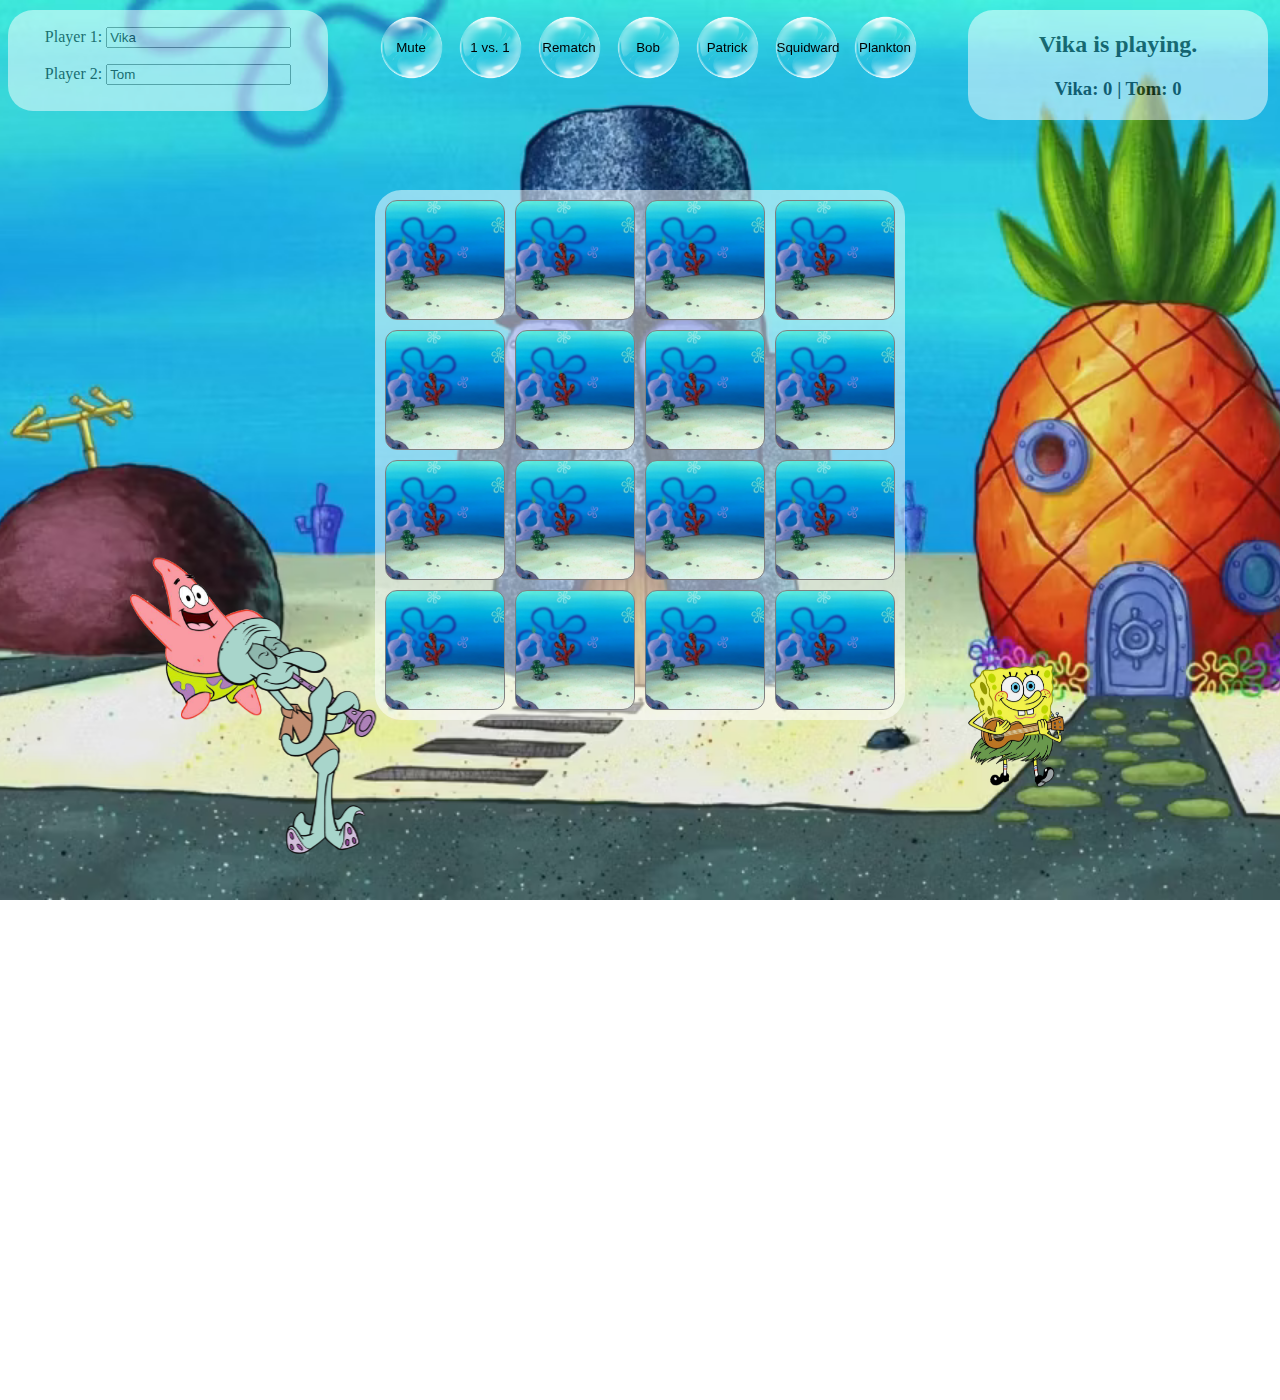
==== index.html @ 60f1c79e "the end" ====
<!DOCTYPE html>
<html lang="en">

<head>
    <meta charset="UTF-8">
    <meta http-equiv="X-UA-Compatible" content="IE=edge">
    <meta name="viewport" content="width=device-width, initial-scale=1.0">
    <title>Sponge Bob - Memo</title>
    <link rel="icon" href="images/icons/pineapple.png">
    <link rel="stylesheet" href="styles/memo.css">
    <link rel="stylesheet" href="styles/bubble.css">
    <link rel="stylesheet" href="styles/form.css">
    <link rel="stylesheet" href="styles/position.css">
    <link rel="stylesheet" href="styles/dancing.css">
    <link rel="stylesheet" href="styles/playing.css">
</head>

<body>
    <div class="form">
        <p>Player 1: <input id="player1" type="text" onmouseleave="checkNameEmpty()"></p>
        <p>Player 2: <input id="player2" type="text" onmouseleave="checkNameEmpty()"></p>
    </div>
    <div class="info">
        <h2 id="playerName"></h2>
        <h3 id="PlayersScore"></h3>
    </div>
    <div class="buttons">
        <audio autoplay loop>
            <source src="songs/theme-song.mp3" type="audio/mpeg">
        </audio>
        <button name="control" id="audio" onclick="toggleAudio()">Mute</button>
        <button name="control" id="newGameVersus" onclick="validatePlayerForm()">1 vs. 1</button>
        <button name="control" id="init" onclick="rematch()">Rematch</button>
        <button name="play" id="playBob" onclick="playAgainst('bob')">Bob</button>
        <button name="play" id="playPatrick" onclick="playAgainst('patrick')">Patrick</button>
        <button name="play" id="playSquidward" onclick="playAgainst('squidward')">Squidward</button>
        <button name="play" id="playPlankton" onclick="playAgainst('plankton')">Plankton</button>
    </div>
    <div class="bubbles">
        <div class="bubble"></div>
        <div class="bubble"></div>
        <div class="bubble"></div>
        <div class="bubble"></div>
        <div class="bubble"></div>
        <div class="bubble"></div>
        <div class="bubble"></div>
        <div class="bubble"></div>
        <div class="bubble"></div>
        <div class="bubble"></div>
        <div class="bubble"></div>
        <div class="bubble"></div>
    </div>
    <div class="cover"></div>
    <div class="board">
        <div id=1 class="square" onclick="showPicture(this)"></div>
        <div id=2 class="square" onclick="showPicture(this)"></div>
        <div id=3 class="square" onclick="showPicture(this)"></div>
        <div id=4 class="square" onclick="showPicture(this)"></div>
        <div id=5 class="square" onclick="showPicture(this)"></div>
        <div id=6 class="square" onclick="showPicture(this)"></div>
        <div id=7 class="square" onclick="showPicture(this)"></div>
        <div id=8 class="square" onclick="showPicture(this)"></div>
        <div id=9 class="square" onclick="showPicture(this)"></div>
        <div id=10 class="square" onclick="showPicture(this)"></div>
        <div id=11 class="square" onclick="showPicture(this)"></div>
        <div id=12 class="square" onclick="showPicture(this)"></div>
        <div id=13 class="square" onclick="showPicture(this)"></div>
        <div id=14 class="square" onclick="showPicture(this)"></div>
        <div id=15 class="square" onclick="showPicture(this)"></div>
        <div id=16 class="square" onclick="showPicture(this)"></div>
    </div>
    <div id="jellyfish" class="notHere">
        <img src="images/playing/jellyfish.png" alt="jellyfish">
    </div>
    <div id="squidward" class="not-dancing">
        <img src="images/not-dancing/squidward-not-dancing.png" alt="squidward">
    </div>
    <div id="patrick" class="not-dancing">
        <img src="images/not-dancing/patrick-not-dancing.png" alt="patrick">
    </div>
    <div id="bob" class="not-dancing">
        <img src="images/not-dancing/bob-not-dancing.png" alt="bob">
    </div>
    <div id="plankton" class="out-left">
        <img src="images/playing/plankton-playing.png" alt="plankton">
    </div>
    <div id="karen" class="out-left">
        <img src="images/playing/karen.png" alt="karen">
    </div>
    <div id="bubblePlankton" class="out-down">
        <img src="images/backgrounds/bubble.png" alt="bubble">
    </div>
    <script src="scripts/models/ai-info.js"></script>
    <script src="scripts/models/card.js"></script>
    <script src="scripts/models/ai.js"></script>
    <script src="scripts/models/player.js"></script>
    <script src="scripts/helper.js"></script>
    <script src="scripts/memo-init.js"></script>
    <script src="scripts/memo-game.js"></script>
    <script src="scripts/ai-process.js"></script>
    <script src="scripts/form.js"></script>
</body>

</html>
---- styles/memo.css ----
body {
    background: url(../images/backgrounds/background.png) center fixed;
    background-size: cover;
    background-repeat: no-repeat;
    overflow: hidden;
}

.board {
    display: grid;
    grid-template-columns: 120px 120px 120px 120px;
    grid-template-rows: 120px 120px 120px 120px;
    grid-column-gap: 10px;
    grid-row-gap: 10px;
    margin-left: calc((100% - (4 * 120px + 3 * 10px)) / 2);
    margin-right: calc((100% - (4 * 100px + 3 * 10px)) / 2);
    margin-top: calc((100vh - 500px) / 2);
}

.square {
    border: 1px solid;
    border-radius: 10%;
    display: flex;
    align-items: flex-end;
    justify-content: center;
    border-color: gray;
    background-image: url(../images/backgrounds/card-background.png);
    background-size: cover;
    z-index: 3;
}

.cover {
    position: absolute;
    left: calc(((100% - (4 * 120px + 3 * 10px)) / 2) - 10px);
    margin-top: -10px;
    z-index: -1;
    height: calc(((4 * 120px + 3 * 10px) + 20px));
    width: calc(((4 * 120px + 3 * 10px) + 20px));
    background-color: white;
    opacity: 50%;
    border-radius: 5%;
}

.square > img {
    height: 80px;
    margin-bottom: 10px;
}
.square > img.squidward,
.square > img.pearl,
.square > img.krabs {
    height: 100px;
}
.square > img.sandy,
.square > img.puff,
.square > img.patrick {
    height: 90px;
}
.square > img.plankton {
    height: 70px;
}
.square > img.gary {
    height: 40px;
}

.square.hidden {
    cursor: pointer;
}
.square.hidden:hover {
    animation: blinking 0.5s linear infinite;
}
.hidden > img {
    visibility: hidden;
}

@keyframes blinking {
    0% {
        border-color: gray;
    }
    50% {
        border-color: white;
    }
    100% {
        border-color: gray;
    }
}

.form {
    position: absolute;
    top: 0;
    margin-top: 10px;
    text-align: center;

    width: 25%;
    background-color: white;
    opacity: 50%;
    margin-top: 10px;
    padding-top: 1px;
    padding-bottom: 10px;
    border-radius: 25px;
}
.buttons {
    position: absolute;
    top: 0;
    margin-top: 10px;
    margin-left: 25%;
    text-align: center;
    width: 50%;
}
.info {
    position: absolute;
    top: 0;
    margin-top: 10px;
    text-align: center;

    width: calc(25% - 20px);
    background-color: white;
    opacity: 50%;
    margin-top: 10px;
    padding-top: 1px;
    padding-bottom: 1px;
    margin-left: 75%;
    border-radius: 25px;
}
.alone {
    border-color: red;
}
.player1 {
    border-color: yellow;
}
.player2 {
    border-color: aqua;
}
---- styles/bubble.css ----
.bubbles {
    position: absolute;
    width: 100%;
    height: 100%;
    z-index: -2;
    overflow: hidden;
    top: 0;
    bottom: 0;
}

.bubble {
    position: absolute;
    bottom: -100px;
    width: 40px;
    height: 40px;
    background-image: url(../images/backgrounds/bubble.png);
    background-size: cover;
    animation: rise 10s infinite ease-in;
}

.bubble:nth-child(1) {
    width: 40px;
    height: 40px;
    left: 50%;
    animation-duration: 8s;
}

.bubble:nth-child(2) {
    width: 20px;
    height: 20px;
    left: 15%;
    animation-duration: 5s;
    animation-delay: 1s;
}

.bubble:nth-child(3) {
    width: 50px;
    height: 50px;
    left: 30%;
    animation-duration: 7s;
    animation-delay: 2s;
}

.bubble:nth-child(4) {
    width: 70px;
    height: 70px;
    left: 10%;
    animation-duration: 9s;
    animation-delay: 0s;
}

.bubble:nth-child(5) {
    width: 35px;
    height: 35px;
    left: 55%;
    animation-duration: 6s;
    animation-delay: 1s;
}

.bubble:nth-child(6) {
    width: 45px;
    height: 45px;
    left: 65%;
    animation-duration: 8s;
    animation-delay: 3s;
}

.bubble:nth-child(7) {
    width: 80px;
    height: 80px;
    left: 70%;
    animation-duration: 10s;
    animation-delay: 2s;
}

.bubble:nth-child(8) {
    width: 40px;
    height: 40px;
    left: 75%;
    animation-duration: 6s;
    animation-delay: 2s;
}

.bubble:nth-child(9) {
    width: 15px;
    height: 15px;
    left: 75%;
    animation-duration: 5s;
    animation-delay: 1s;
}

.bubble:nth-child(10) {
    width: 80px;
    height: 80px;
    left: 20%;
    animation-duration: 9s;
    animation-delay: 4s;
}

.bubble:nth-child(11) {
    width: 70px;
    height: 70px;
    left: 3%;
    animation-duration: 9s;
    animation-delay: 4s;
}

.bubble:nth-child(12) {
    width: 60px;
    height: 60px;
    left: 85%;
    animation-duration: 7s;
    animation-delay: 2s;
}

@keyframes rise {
    0% {
        bottom: -100px;
        transform: translateX(0);
    }

    50% {
        transform: translate(100px);
    }

    100% {
        bottom: 1080px;
        transform: translateX(-200px);
    }
}
---- styles/form.css ----
button {
  cursor: pointer;
}

button:disabled {
  cursor: auto;
}

button {
  background-color: transparent;
  border-color: transparent;
  background-image: url('../images/backgrounds/bubble.png');
  background-size: cover;
  width: 75px;
  height: 75px;
  border-radius: 50%;
}

button:not(:disabled):hover {
  background-blend-mode: overlay;
  background-size: 130%;
  background-position: center;
}

button:active {
  background-color: skyblue;
}
---- styles/position.css ----
#bob,
#patrick {
    z-index: -6;
}

#bob,
#patrick,
#squidward,
#plankton,
#karen,
#bubblePlankton {
    position: absolute;
    display: flex;
    align-items: flex-end;
}

#bob,
#patrick,
#squidward {
    transition: left 1s, bottom 1s, height 1s;
}

#bob {
    left: 75%;
    bottom: 12%;
    height: 135px;
}

#patrick {
    transform: rotateY(180deg);
    left: 10%;
    bottom: 20%;
    height: 165px;
}

#squidward {
    z-index: -3;
    transform: rotateY(180deg);
    left: 20%;
    bottom: 5%;
    height: 260px;
}

#plankton {
    bottom: calc(10% + 385px);
    height: 100px;
    left: -225px;
    z-index: -4;
}

#karen {
    z-index: -5;
    bottom: 10%;
    height: 400px;
    left: -300px;
}

#plankton > img,
#karen > img,
#bubblePlankton > img {
    height: 100%;
}

#bubblePlankton {
    bottom: -90px;
    height: 80px;
    left: calc(14% + 75px);
    z-index: -4;
}
---- styles/dancing.css ----
#bob > img,
#patrick > img,
#squidward > img {
    height: 100%;
}

#patrick.not-dancing > img {
    transform: translateX(-30px);
    height: 110%;
}
#patrick.dancing {
    animation: patrickDancingSmooth 0.8s linear infinite;
}
#patrick.dancing > img {
    content: url("../images/dancing/patrick-dancing-2.png");
    animation: dancing 0.8s linear infinite;
}

#squidward.dancing > img {
    content: url("../images/dancing/squidward-dancing.png");
    animation: squidwardDancing 0.7s linear infinite;
    height: 280px;
    transform: translateX(50px);
    margin-bottom: -15px;
}

#bob.not-dancing > img {
    transform: translateX(25px);
    height: 95%;
}
#bob.dancing {
    animation: bobDancingSmooth 1s linear infinite;
    transform: rotateY(180deg);
}
#bob.dancing > img {
    transform: rotateY(180deg);
    content: url("../images/dancing/bob-dancing.png");
    animation: dancing 1s linear infinite;
}

@keyframes dancing {
    0% { transform: rotate(10deg); }
    50% { transform: rotate(-5deg); }
    100% { transform: rotate(10deg); }
}
@keyframes patrickDancingSmooth {
    50% { height: 175px; }
}

@keyframes bobDancingSmooth {
    50% { height: 145px }
}

@keyframes squidwardDancing {
    50%  { height: 290px; }
}
---- styles/playing.css ----
#jellyfish {
    position: absolute;
    display: flex;
    align-items: flex-end;
    z-index: -6;
}
#jellyfish.notHere {
    left: 150%;
    top: 100%;
    height: 500px;
}
#jellyfish.toPatrick {
    left: 10%;
    top: 72%;
    height: 180px;
    transition: left 1s, top 1s, height 1s;
}
#jellyfish.toBob {
    left: 75%;
    top: 75%;
    height: 190px;
    transition: left 1s, top 1s, height 1s;
}
#jellyfish.toSquidward {
    left: 18%;
    top: 82%;
    height: 300px;
    transition: left 1s, top 1s, height 1s;
    z-index: -5;
}
#jellyfish.isHere {
    left: 14%;
    top: 310px;
    height: 300px;
    transition: left 1s, top 1s, height 1s;
    z-index: -5;
}
#jellyfish.isHere.withBob {
    animation: withBob 0.7s normal;
}
#jellyfish.goAway {
    left: -50px;
    top: -50px;
    height: 50px;
    transition: left 1s, top 1s, height 1s;
    z-index: -5;
}
#jellyfish.goAway.fromPatrick {
    z-index: -7;
}
#jellyfish.goAwayWithBob {
    left: calc(100% + 50px);
    top: -50px;
    height: 50px;
    transition: left 1s, top 1s, height 1s;
    animation: withBobAway 1s normal;
}
#jellyfish > img {
    height: 100%;
    animation: jellyfishMove 3s linear infinite;
}

#bob.playing,
#patrick.playing,
#squidward.playing {
    left: 18%;
    bottom: calc(100% - 400px);
    z-index: -4;
}

#bob.playing {
    height: 175px;
}
#bob.playing > img {
    transform: rotateY(180deg);
    content: url("../images/playing/bob-playing.png");
    animation: playerMove 2.5s linear infinite;
}
#bob.playing.lost > img {
    transform: translateX(-50px);
    height: 115%;
    content: url("../images/playing/bob-lost.png");
}
#bob.playing.won > img {
    transform: translateX(-50px);
    height: 110%;
    content: url("../images/playing/bob-won.png");
}
#bob.playing.invisible {
    animation: invisible 0.7s normal;
}
#bob.notHere {
    left: 120%;
    bottom: 20%;
    height: 165px;
    animation: invisible 1s normal;
}

#patrick.playing {
    height: 230px;
}
#patrick.playing > img {
    transform: translateX(-30px);
    content: url("../images/playing/patrick-playing.png");
    animation: playerMove 2.5s linear infinite;
}
#patrick.playing.lost {
    height: 200px;
}
#patrick.playing.lost > img {
    content: url("../images/playing/patrick-lost.png");
}

#squidward.playing {
    height: 240px;
}
#squidward.playing > img {
    content: url("../images/playing/squidward-playing.png");
    transform: rotateY(180deg);
    margin-bottom: 20px;
    animation: playerMove 2.5s linear infinite;
}
#squidward.playing.lost > img {
    content: url("../images/playing/squidward-lost.png");
}
#squidward.playing.won > img {
    content: url("../images/playing/squidward-won.png");
}

#plankton.transition,
#karen.transition {
    transition: left 2s, bottom 2s, height 2s;
}
#bubblePlankton.transition {
    transition: bottom 2s;
}

#plankton.playing {
    left: calc(14% + 75px);
}
#karen.playing {
    left: 14%;
}
#plankton.playing > img {
    animation: planktonMove 1s linear infinite;
}
#plankton.leaving {
    transition: bottom 5s;
    bottom: calc(100% + 100px);
}
#plankton.leaving > img {
    content: url("../images/playing/plankton-leaving.png");
    height: 70%;
}

.goBack > img {
    transform: rotateY(180deg);
}

#bubblePlankton.coming {
    bottom: calc(10% + 390px);
}

@keyframes jellyfishMove {
    0%  { width: 95%; height: 110%; }
    50%  {  width: 110%; height: 100%; }
    100%  { width: 95%; height: 110%; }
}

@keyframes planktonMove {
    0%  { transform: rotate(10deg); }
    50%  {  transform: rotate(-5deg); }
    100%  { transform: rotate(10deg); }
}

@keyframes playerMove {
    50%  { height: 107%; }
}

@keyframes withBob {
    0%  { content: url("../images/playing/bob-coming.png"); height: 200px; transform: translateY(-50px); }
    100%  { content: url("../images/playing/bob-coming.png"); height: 330px; transform: translateY(-100px); }
}

@keyframes withBobAway {
    0%  { content: url("../images/playing/bob-coming.png"); height: 330px; transform: rotateY(180deg) translateY(-100px); }
    100%  { content: url("../images/playing/bob-coming.png"); height: 100px; transform: rotateY(180deg); }
}

@keyframes invisible {
    0%  { visibility: hidden; }
    100%  { visibility: hidden; }
}
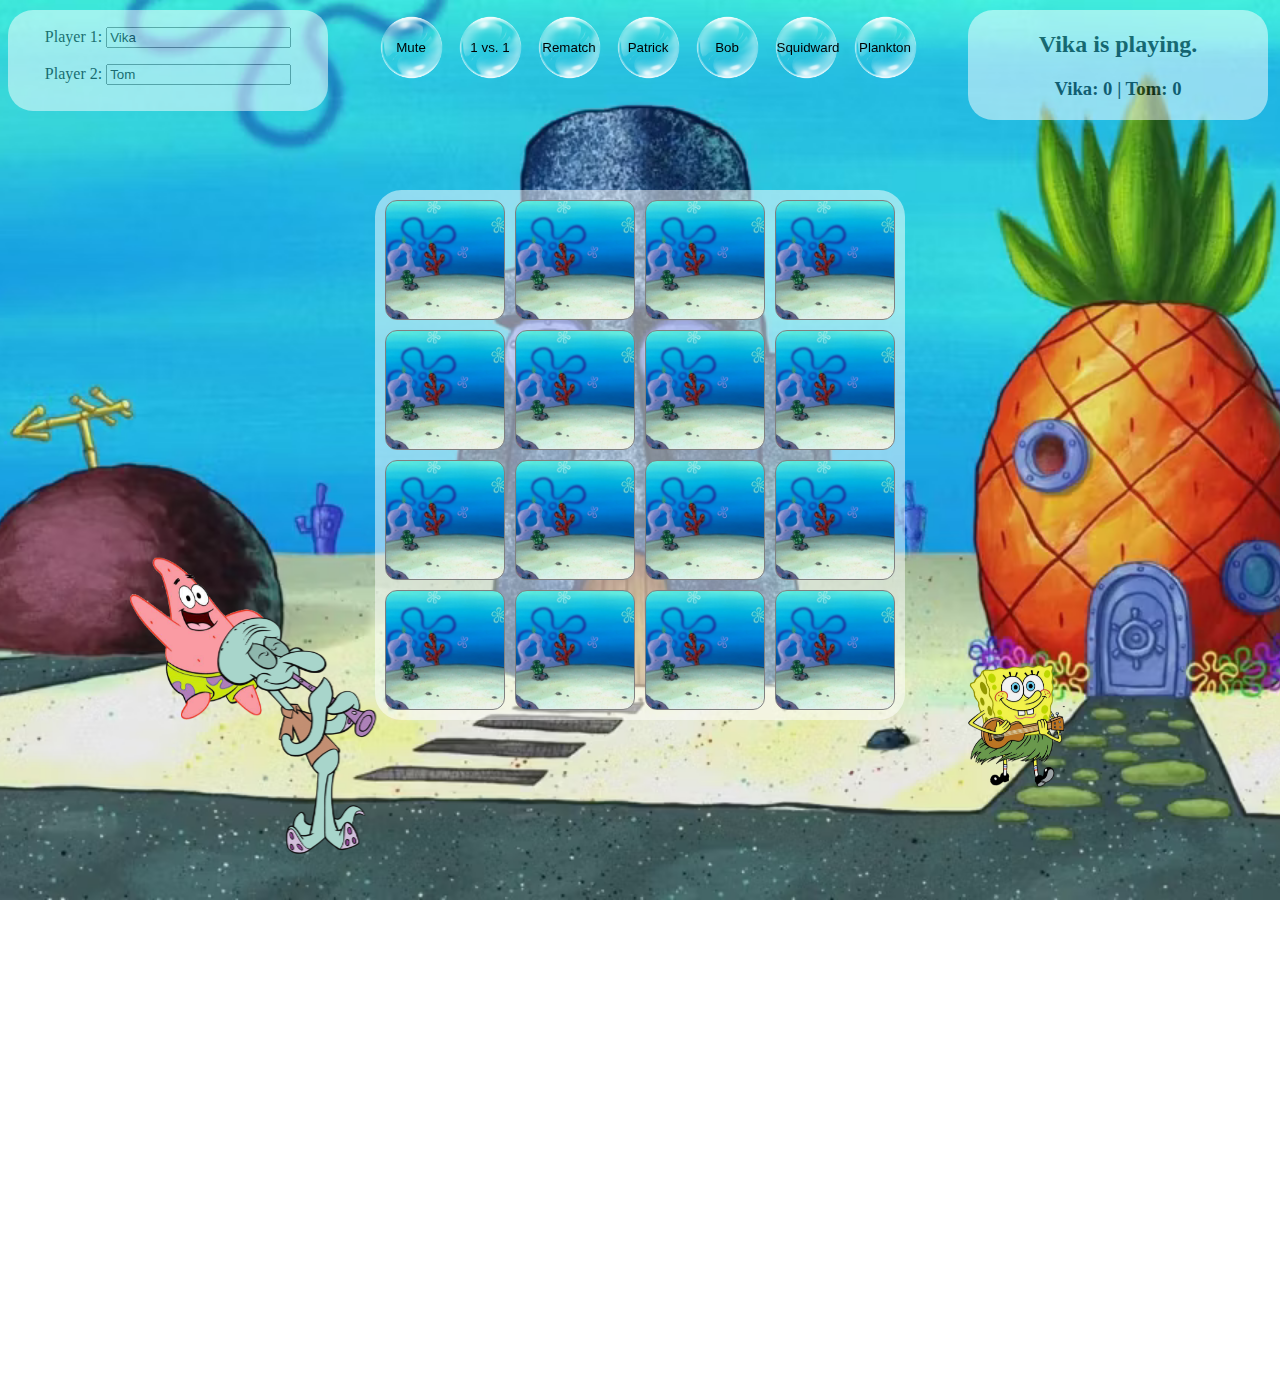
==== commit 1a6674c5: "clean up and refacto" ====
--- a/index.html
+++ b/index.html
@@ -31,8 +31,8 @@
         <button name="control" id="audio" onclick="toggleAudio()">Mute</button>
         <button name="control" id="newGameVersus" onclick="validatePlayerForm()">1 vs. 1</button>
         <button name="control" id="init" onclick="rematch()">Rematch</button>
+        <button name="play" id="playPatrick" onclick="playAgainst('patrick')">Patrick</button>
         <button name="play" id="playBob" onclick="playAgainst('bob')">Bob</button>
-        <button name="play" id="playPatrick" onclick="playAgainst('patrick')">Patrick</button>
         <button name="play" id="playSquidward" onclick="playAgainst('squidward')">Squidward</button>
         <button name="play" id="playPlankton" onclick="playAgainst('plankton')">Plankton</button>
     </div>
--- a/styles/memo.css
+++ b/styles/memo.css
@@ -3,6 +3,7 @@
     background-size: cover;
     background-repeat: no-repeat;
     overflow: hidden;
+    font-family: "Comic Sans MS", "Comic Sans", cursive;
 }
 
 .board {
--- a/styles/dancing.css
+++ b/styles/dancing.css
@@ -12,7 +12,7 @@
     animation: patrickDancingSmooth 0.8s linear infinite;
 }
 #patrick.dancing > img {
-    content: url("../images/dancing/patrick-dancing-2.png");
+    content: url("../images/dancing/patrick-dancing.png");
     animation: dancing 0.8s linear infinite;
 }
 
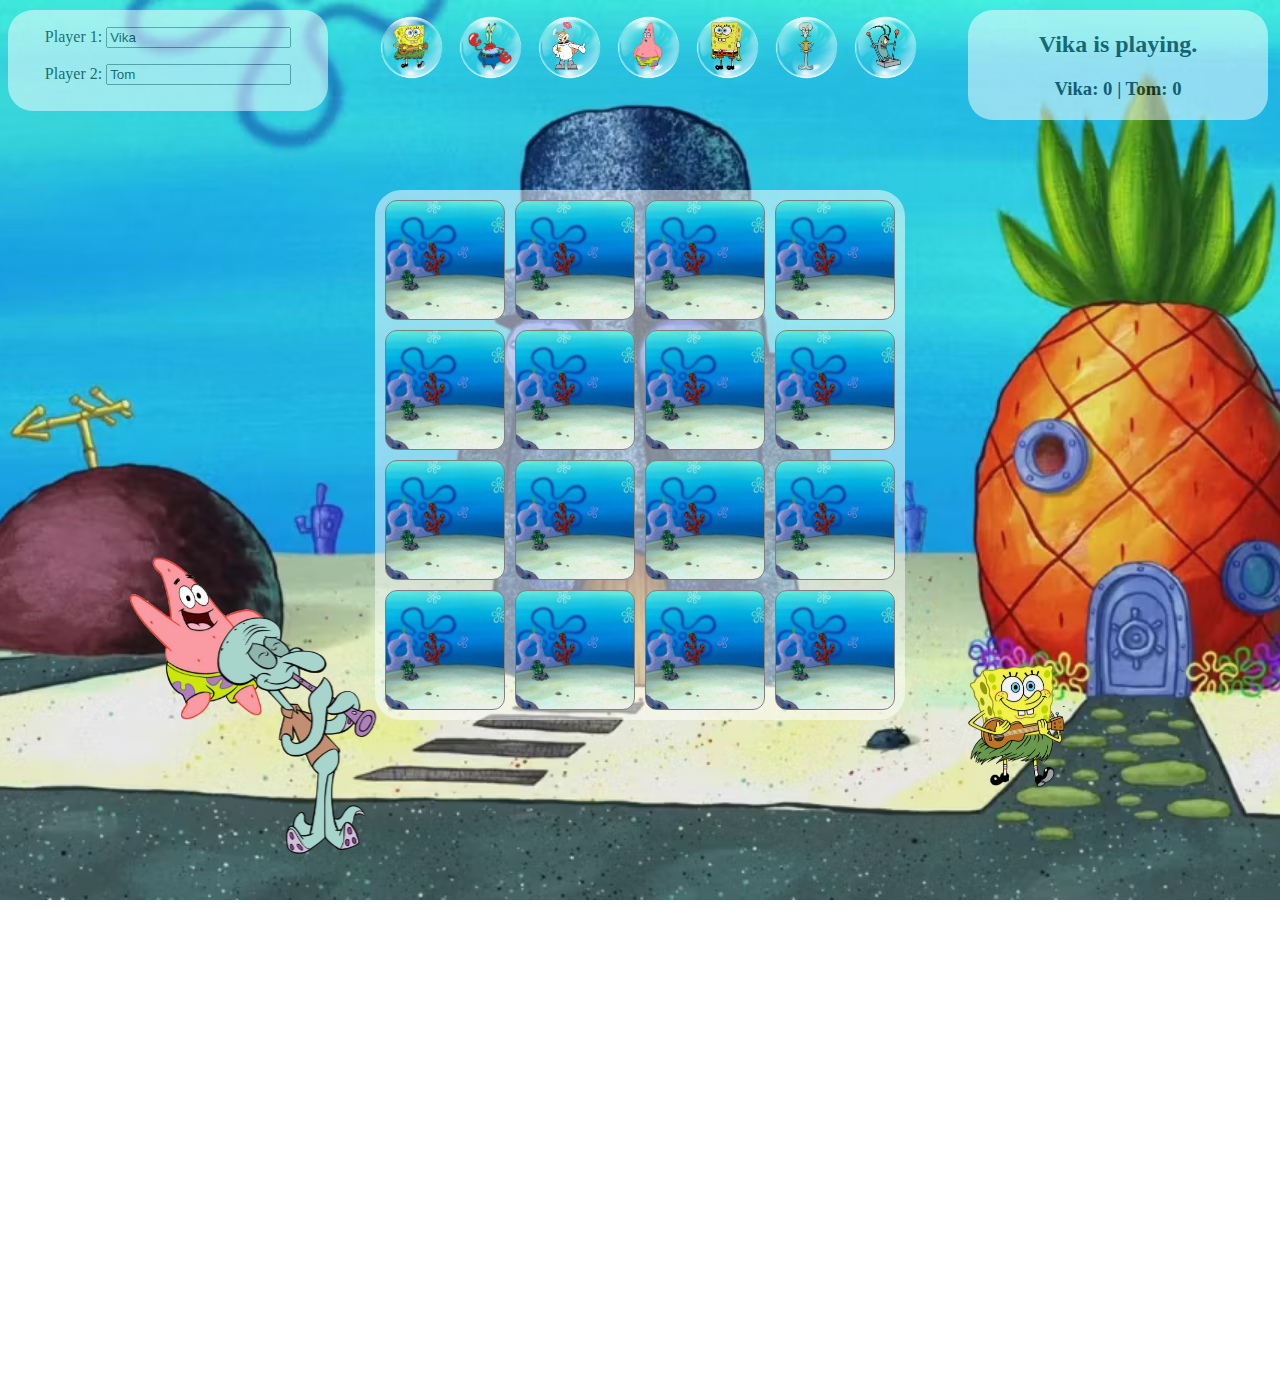
==== commit 705f7baa: "update images" ====
--- a/index.html
+++ b/index.html
@@ -28,13 +28,27 @@
         <audio autoplay loop>
             <source src="songs/theme-song.mp3" type="audio/mpeg">
         </audio>
-        <button name="control" id="audio" onclick="toggleAudio()">Mute</button>
-        <button name="control" id="newGameVersus" onclick="validatePlayerForm()">1 vs. 1</button>
-        <button name="control" id="init" onclick="rematch()">Rematch</button>
-        <button name="play" id="playPatrick" onclick="playAgainst('patrick')">Patrick</button>
-        <button name="play" id="playBob" onclick="playAgainst('bob')">Bob</button>
-        <button name="play" id="playSquidward" onclick="playAgainst('squidward')">Squidward</button>
-        <button name="play" id="playPlankton" onclick="playAgainst('plankton')">Plankton</button>
+        <button name="control" id="audio" onclick="toggleAudio()">
+            <img src="images/dancing/bob-dancing.png" alt="Music">
+        </button>
+        <button name="control" id="init" onclick="rematch()">
+            <img src="images/cards/krabs.png" alt="Rematch">
+        </button>
+        <button name="control" id="newGameVersus" onclick="validatePlayerForm()">
+            <img src="images/cards/sandy.png" alt="versus">
+        </button>
+        <button name="play" id="playPatrick" onclick="playAgainst('patrick')">
+            <img src="images/not-dancing/patrick-not-dancing.png" alt="Patrick">
+        </button>
+        <button name="play" id="playBob" onclick="playAgainst('bob')">
+            <img src="images/not-dancing/bob-not-dancing.png" alt="Bob">
+        </button>
+        <button name="play" id="playSquidward" onclick="playAgainst('squidward')">
+            <img src="images/not-dancing/squidward-not-dancing.png" alt="Squidward">
+        </button>
+        <button name="play" id="playPlankton" onclick="playAgainst('plankton')">
+            <img src="images/playing/plankton-playing.png" alt="Plankton">
+        </button>
     </div>
     <div class="bubbles">
         <div class="bubble"></div>
--- a/styles/form.css
+++ b/styles/form.css
@@ -24,4 +24,17 @@
 
 button:active {
   background-color: skyblue;
+}
+
+button:disabled > img {
+  width: 0;
+}
+
+button > img {
+  background-position: center;
+  height: 70%;
+}
+
+button:not(:disabled):hover > img {
+  height: 50%;
 }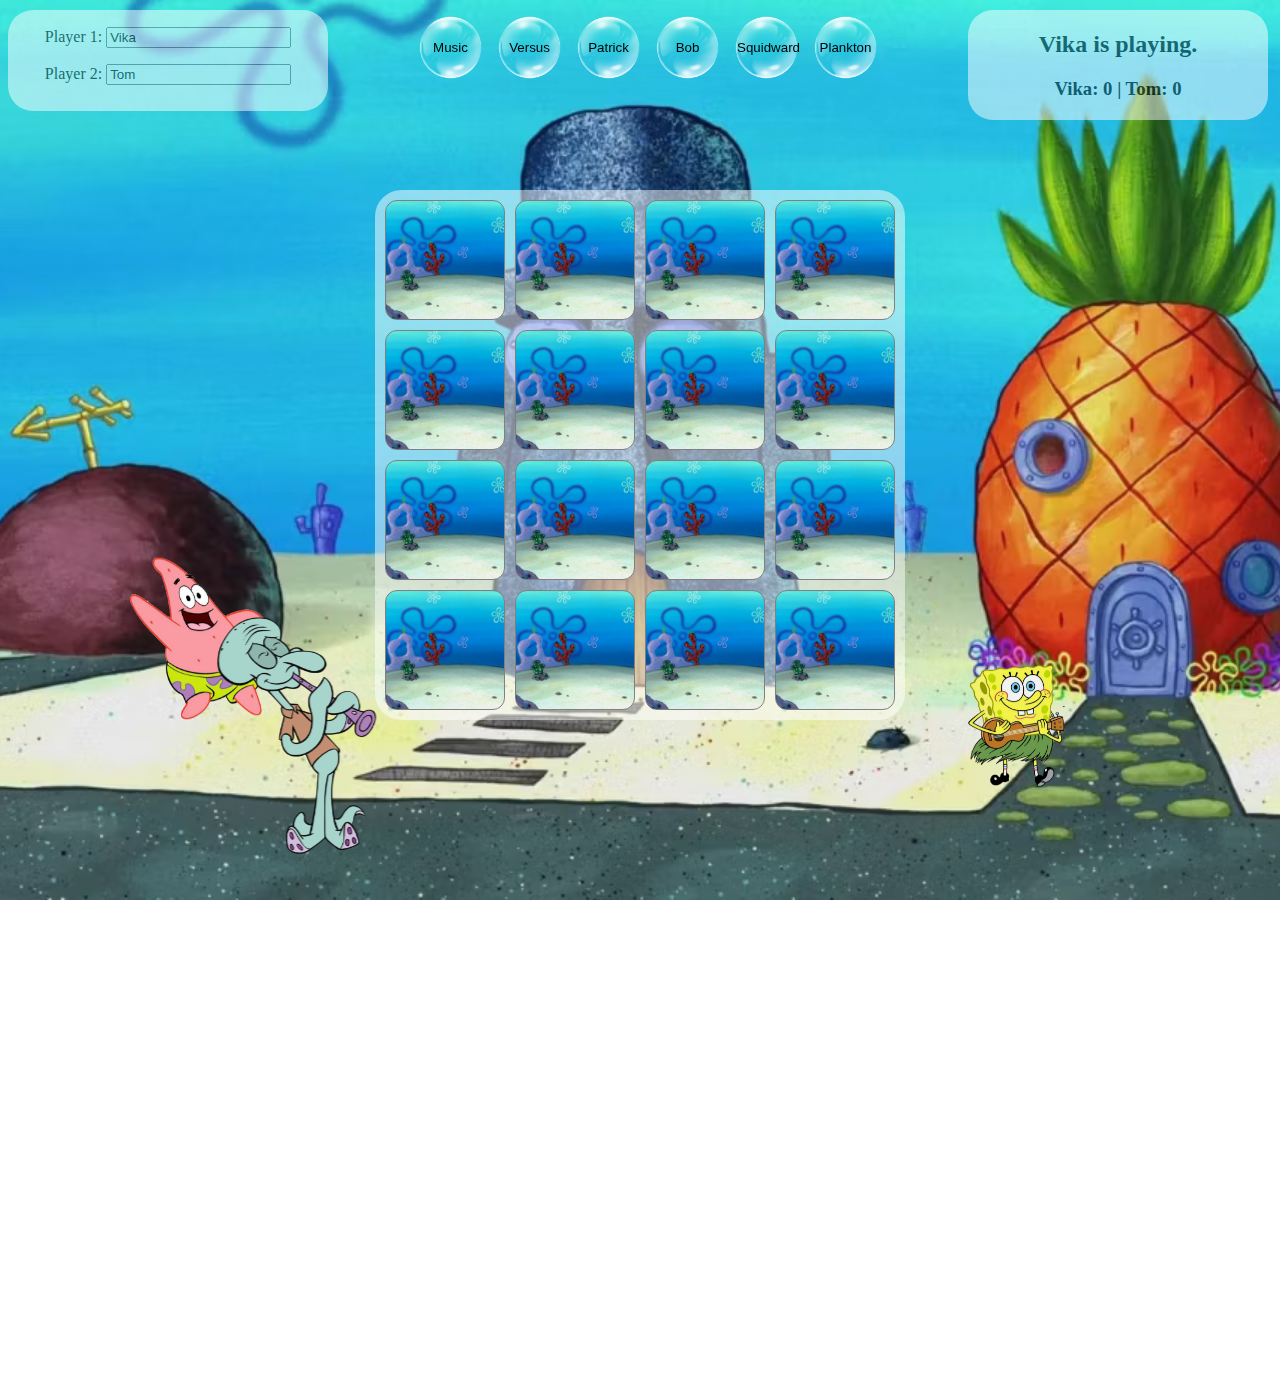
==== commit 7eb1a43d: "remove rematch button" ====
--- a/index.html
+++ b/index.html
@@ -29,25 +29,28 @@
             <source src="songs/theme-song.mp3" type="audio/mpeg">
         </audio>
         <button name="control" id="audio" onclick="toggleAudio()">
-            <img src="images/dancing/bob-dancing.png" alt="Music">
-        </button>
-        <button name="control" id="init" onclick="rematch()">
-            <img src="images/cards/krabs.png" alt="Rematch">
+            <!-- <img src="images/dancing/bob-dancing.png" alt="Music"> -->
+            Music
         </button>
         <button name="control" id="newGameVersus" onclick="validatePlayerForm()">
-            <img src="images/cards/sandy.png" alt="versus">
+            <!-- <img src="images/cards/sandy.png" alt="versus"> -->
+            Versus
         </button>
         <button name="play" id="playPatrick" onclick="playAgainst('patrick')">
-            <img src="images/not-dancing/patrick-not-dancing.png" alt="Patrick">
+            <!-- <img src="images/not-dancing/patrick-not-dancing.png" alt="Patrick"> -->
+            Patrick
         </button>
         <button name="play" id="playBob" onclick="playAgainst('bob')">
-            <img src="images/not-dancing/bob-not-dancing.png" alt="Bob">
+            <!-- <img src="images/not-dancing/bob-not-dancing.png" alt="Bob"> -->
+            Bob
         </button>
         <button name="play" id="playSquidward" onclick="playAgainst('squidward')">
-            <img src="images/not-dancing/squidward-not-dancing.png" alt="Squidward">
+            <!-- <img src="images/not-dancing/squidward-not-dancing.png" alt="Squidward"> -->
+            Squidward
         </button>
         <button name="play" id="playPlankton" onclick="playAgainst('plankton')">
-            <img src="images/playing/plankton-playing.png" alt="Plankton">
+            <!-- <img src="images/cards/plankton.png" alt="Plankton"> -->
+            Plankton
         </button>
     </div>
     <div class="bubbles">
--- a/styles/form.css
+++ b/styles/form.css
@@ -26,7 +26,7 @@
   background-color: skyblue;
 }
 
-button:disabled > img {
+/* button:disabled > img {
   width: 0;
 }
 
@@ -37,4 +37,4 @@
 
 button:not(:disabled):hover > img {
   height: 50%;
-}+} */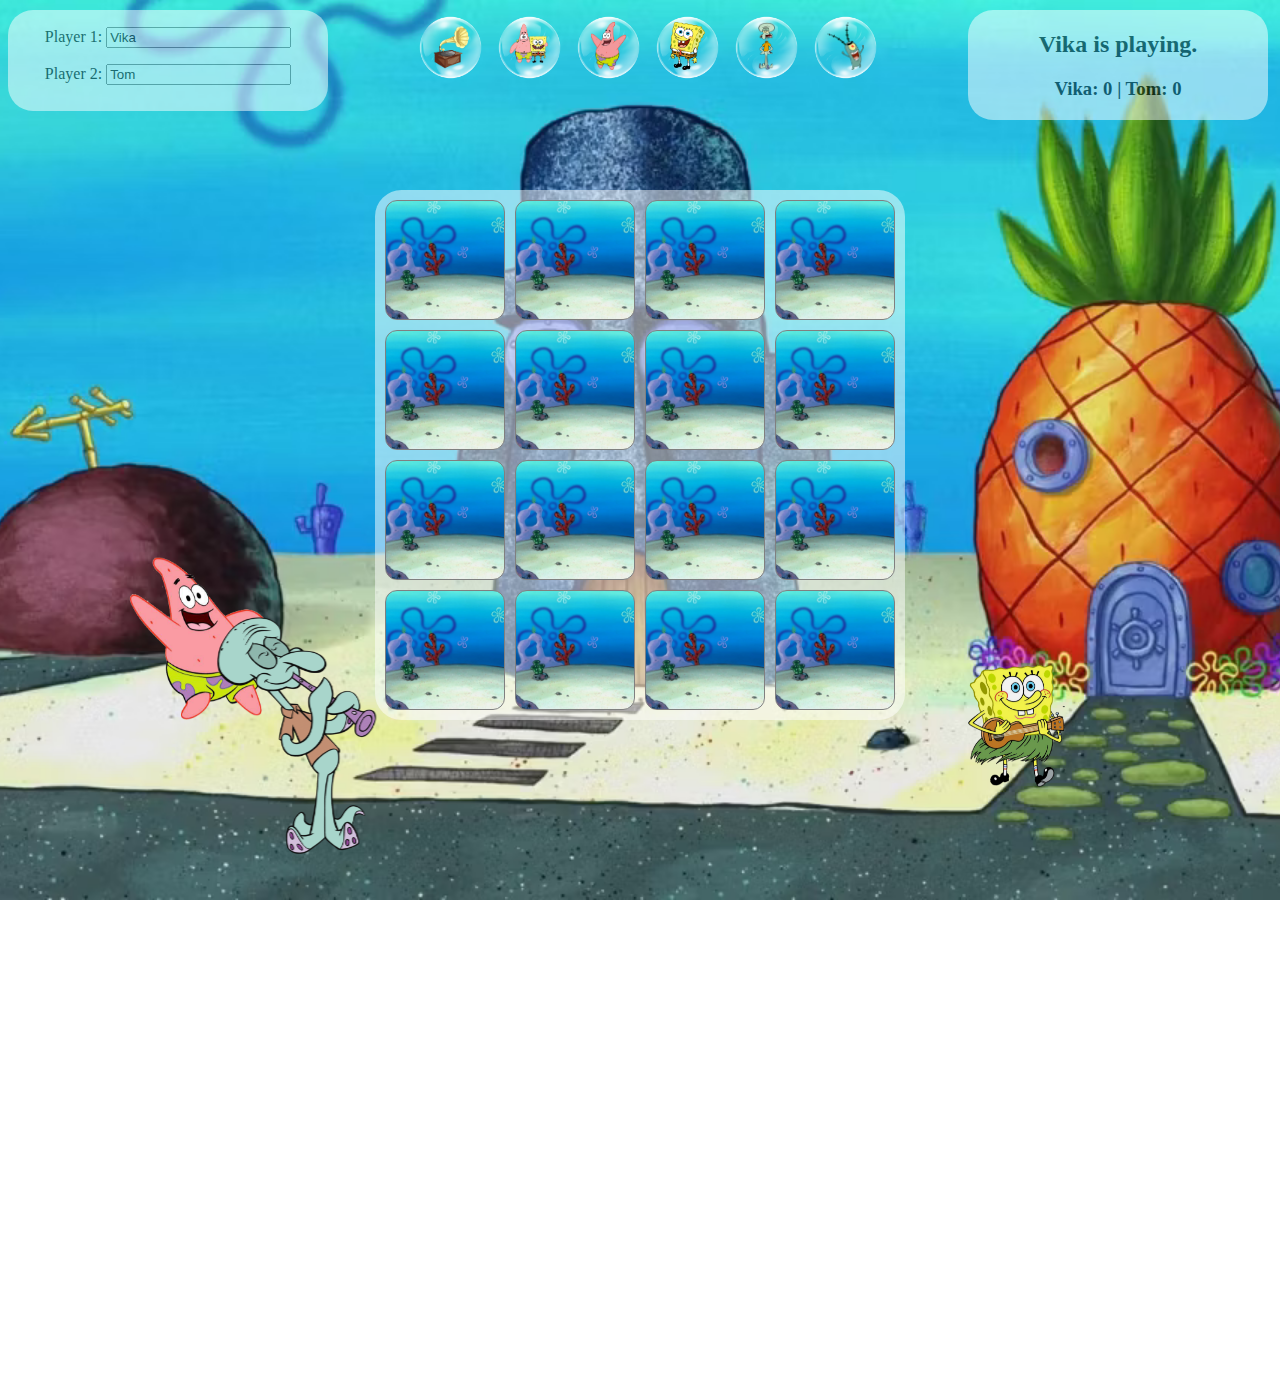
==== commit 508b78af: "set nice button icons" ====
--- a/index.html
+++ b/index.html
@@ -29,28 +29,22 @@
             <source src="songs/theme-song.mp3" type="audio/mpeg">
         </audio>
         <button name="control" id="audio" onclick="toggleAudio()">
-            <!-- <img src="images/dancing/bob-dancing.png" alt="Music"> -->
-            Music
+            <img src="images/icons/music.png" alt="Music">
         </button>
         <button name="control" id="newGameVersus" onclick="validatePlayerForm()">
-            <!-- <img src="images/cards/sandy.png" alt="versus"> -->
-            Versus
+            <img src="images/icons/versus.png" alt="versus">
         </button>
         <button name="play" id="playPatrick" onclick="playAgainst('patrick')">
-            <!-- <img src="images/not-dancing/patrick-not-dancing.png" alt="Patrick"> -->
-            Patrick
+            <img src="images/cards/patrick.png" alt="Patrick">
         </button>
         <button name="play" id="playBob" onclick="playAgainst('bob')">
-            <!-- <img src="images/not-dancing/bob-not-dancing.png" alt="Bob"> -->
-            Bob
+            <img src="images/icons/bob.png" alt="Bob">
         </button>
         <button name="play" id="playSquidward" onclick="playAgainst('squidward')">
-            <!-- <img src="images/not-dancing/squidward-not-dancing.png" alt="Squidward"> -->
-            Squidward
+            <img src="images/cards/squidward.png" alt="Squidward">
         </button>
         <button name="play" id="playPlankton" onclick="playAgainst('plankton')">
-            <!-- <img src="images/cards/plankton.png" alt="Plankton"> -->
-            Plankton
+            <img src="images/cards/plankton.png" alt="Plankton">
         </button>
     </div>
     <div class="bubbles">
--- a/styles/form.css
+++ b/styles/form.css
@@ -26,15 +26,11 @@
   background-color: skyblue;
 }
 
-/* button:disabled > img {
-  width: 0;
-}
-
 button > img {
   background-position: center;
   height: 70%;
 }
 
-button:not(:disabled):hover > img {
-  height: 50%;
-} */+button:hover > img {
+  height: 60%;
+}
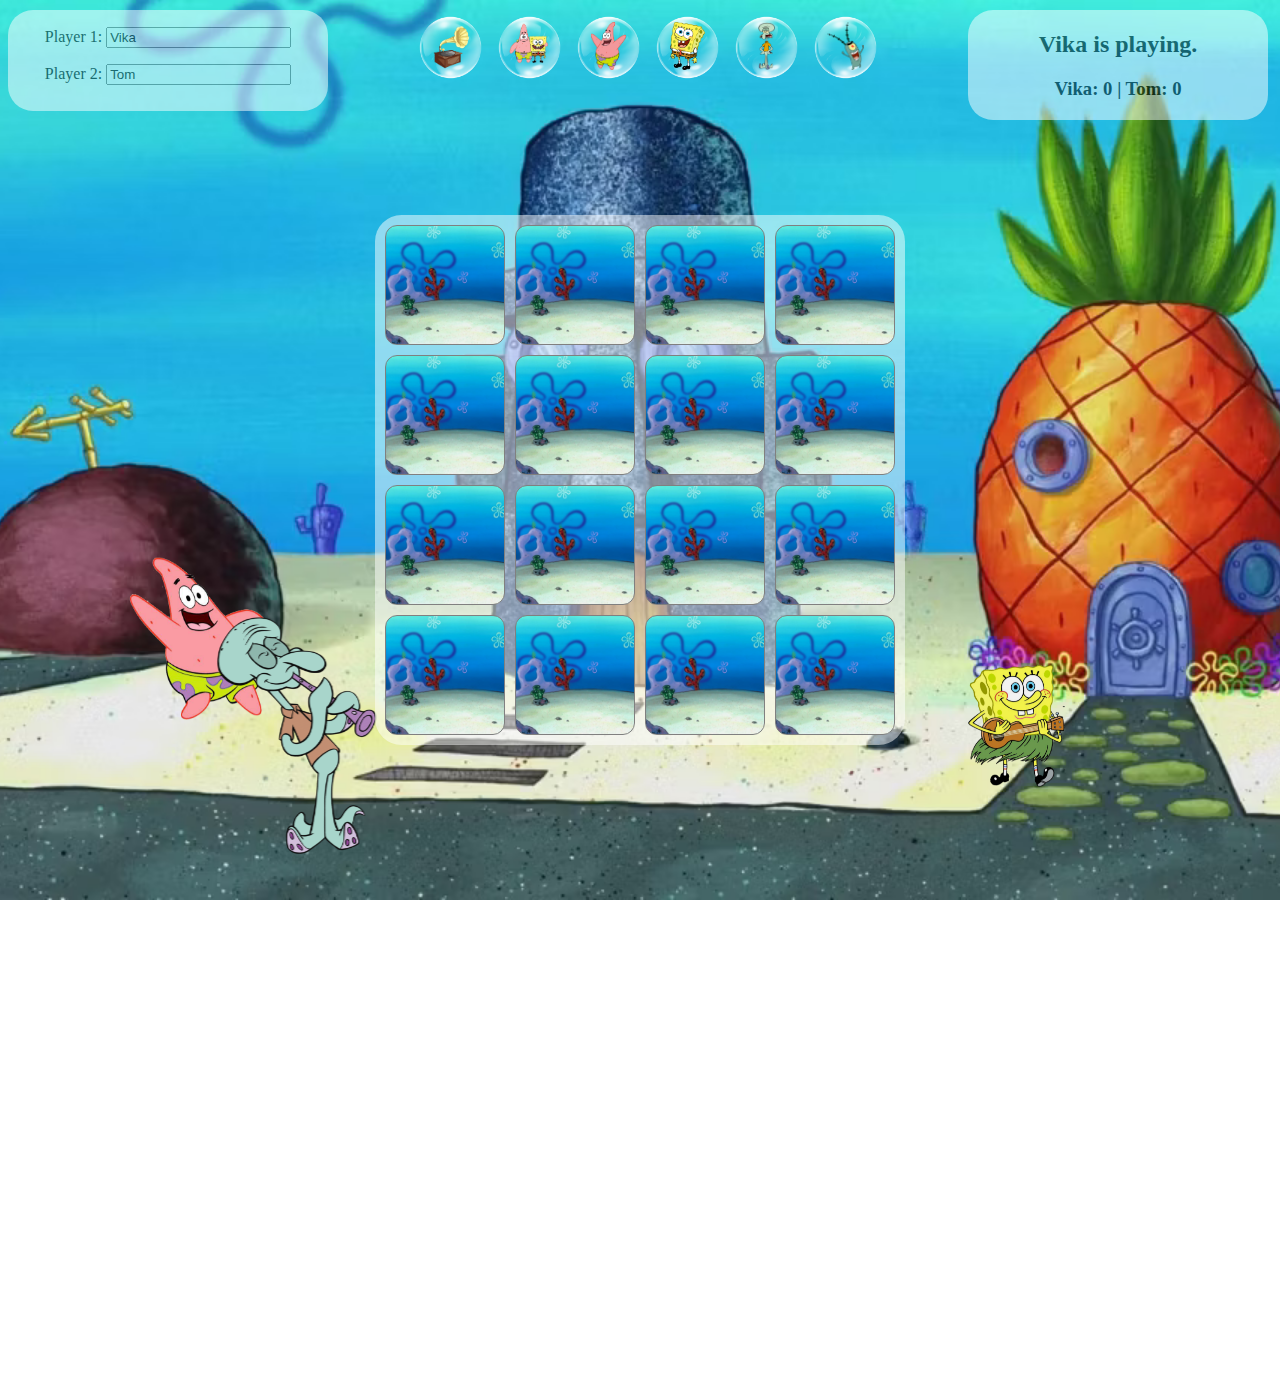
==== commit c48d973a: "fix bug" ====
--- a/index.html
+++ b/index.html
@@ -31,7 +31,7 @@
         <button name="control" id="audio" onclick="toggleAudio()">
             <img src="images/icons/music.png" alt="Music">
         </button>
-        <button name="control" id="newGameVersus" onclick="validatePlayerForm()">
+        <button name="control" id="newGameVersus" onclick="versus()">
             <img src="images/icons/versus.png" alt="versus">
         </button>
         <button name="play" id="playPatrick" onclick="playAgainst('patrick')">
--- a/styles/memo.css
+++ b/styles/memo.css
@@ -13,8 +13,8 @@
     grid-column-gap: 10px;
     grid-row-gap: 10px;
     margin-left: calc((100% - (4 * 120px + 3 * 10px)) / 2);
-    margin-right: calc((100% - (4 * 100px + 3 * 10px)) / 2);
-    margin-top: calc((100vh - 500px) / 2);
+    margin-right: calc((100% - (4 * 120px + 3 * 10px)) / 2);
+    margin-top: calc((100vh - 450px) / 2);
 }
 
 .square {
--- a/styles/form.css
+++ b/styles/form.css
@@ -16,21 +16,21 @@
   border-radius: 50%;
 }
 
+button > img {
+  background-position: center;
+  height: 70%;
+}
+
 button:not(:disabled):hover {
   background-blend-mode: overlay;
   background-size: 130%;
   background-position: center;
 }
 
-button:active {
+button:not(:disabled):active {
   background-color: skyblue;
 }
 
-button > img {
-  background-position: center;
-  height: 70%;
-}
-
-button:hover > img {
+button:not(:disabled):hover > img {
   height: 60%;
 }
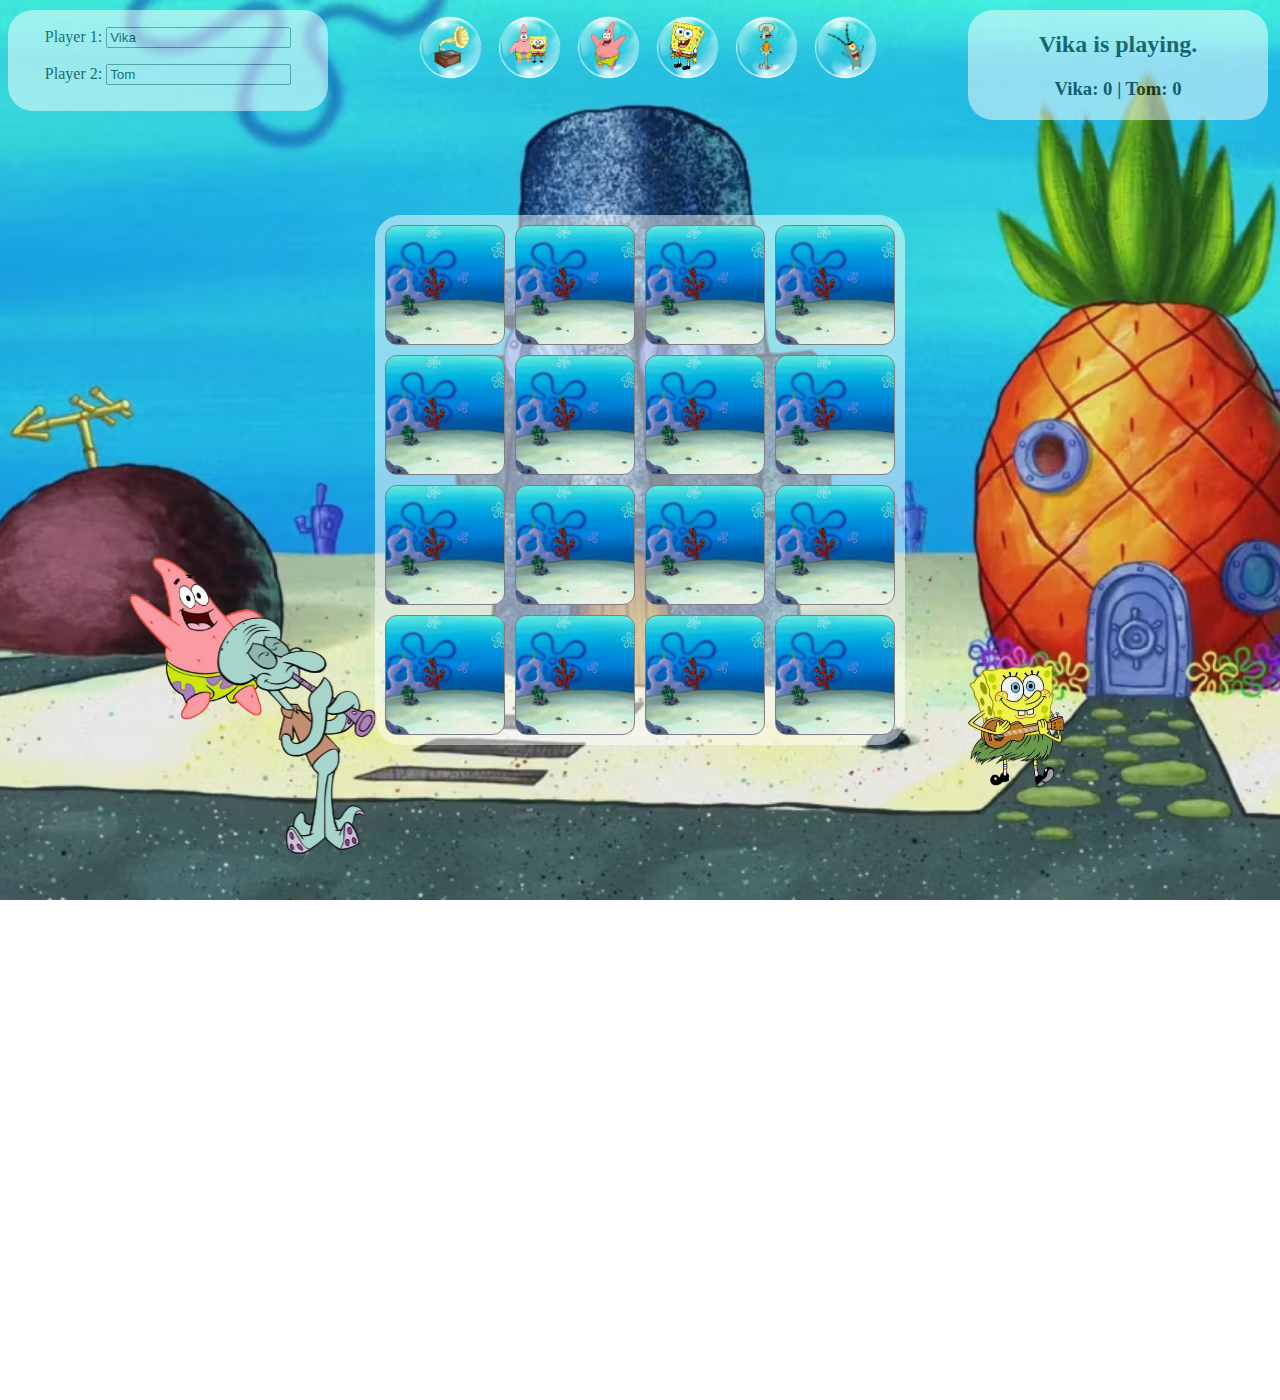
==== commit 99dfa023: "add button tooltip" ====
--- a/index.html
+++ b/index.html
@@ -28,22 +28,22 @@
         <audio autoplay loop>
             <source src="songs/theme-song.mp3" type="audio/mpeg">
         </audio>
-        <button name="control" id="audio" onclick="toggleAudio()">
+        <button name="control" id="audio" title="Stop music" onclick="toggleAudio()">
             <img src="images/icons/music.png" alt="Music">
         </button>
-        <button name="control" id="newGameVersus" onclick="versus()">
+        <button name="control" id="newGameVersus" title="Play 1 vs. 1" onclick="versus()">
             <img src="images/icons/versus.png" alt="versus">
         </button>
-        <button name="play" id="playPatrick" onclick="playAgainst('patrick')">
+        <button name="play" id="playPatrick" title="Play Patrick" onclick="playAgainst('patrick')">
             <img src="images/cards/patrick.png" alt="Patrick">
         </button>
-        <button name="play" id="playBob" onclick="playAgainst('bob')">
+        <button name="play" id="playBob" title="Play Bob" onclick="playAgainst('bob')">
             <img src="images/icons/bob.png" alt="Bob">
         </button>
-        <button name="play" id="playSquidward" onclick="playAgainst('squidward')">
+        <button name="play" id="playSquidward" title="Play Squidward" onclick="playAgainst('squidward')">
             <img src="images/cards/squidward.png" alt="Squidward">
         </button>
-        <button name="play" id="playPlankton" onclick="playAgainst('plankton')">
+        <button name="play" id="playPlankton" title="Play Plankton" onclick="playAgainst('plankton')">
             <img src="images/cards/plankton.png" alt="Plankton">
         </button>
     </div>
